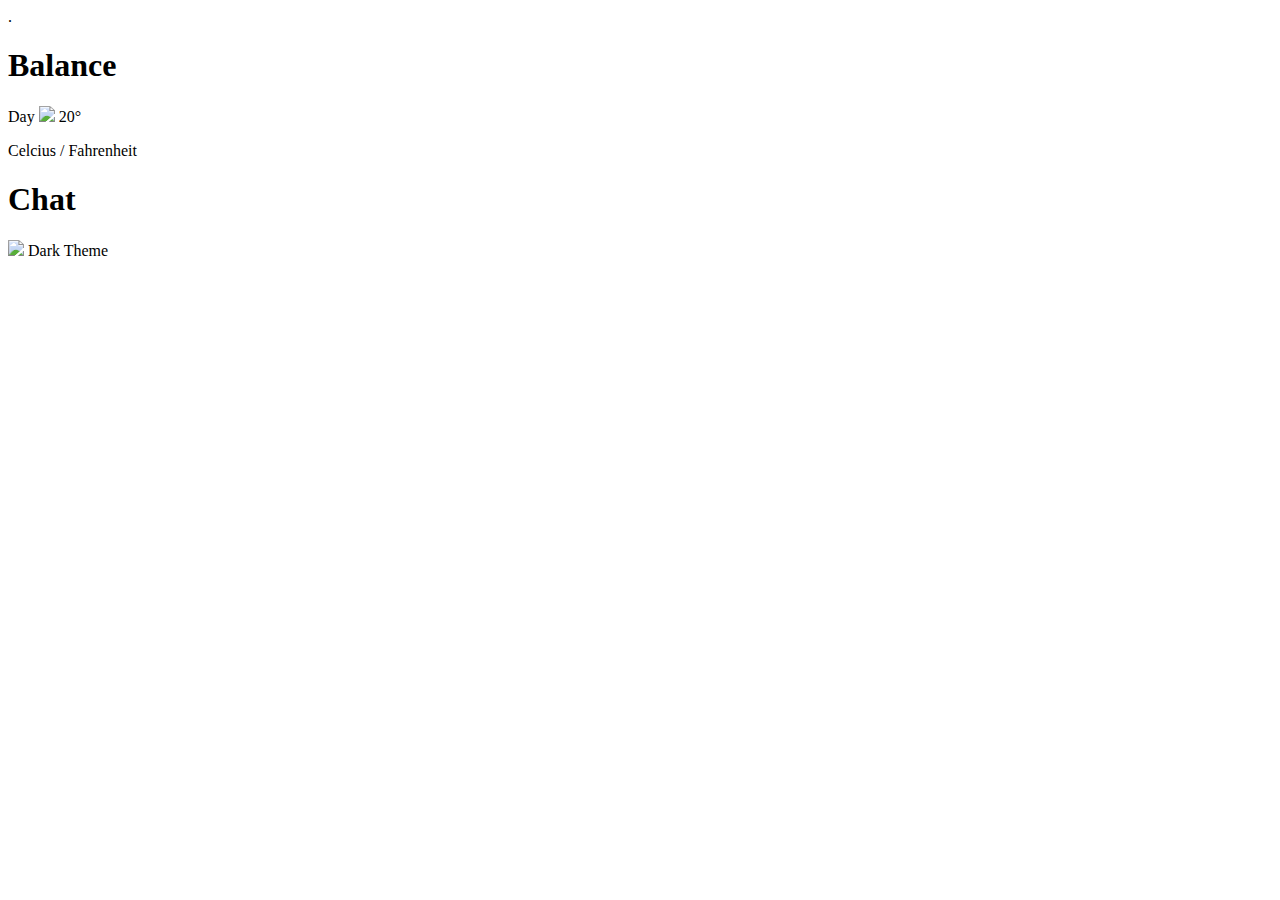
==== index.html @ b67b0aea "typo" ====
<!DOCTYPE html>
<html lang="en">
<head>
    <meta charset="UTF-8">
    <meta http-equiv="X-UA-Compatible" content="IE=edge">
    <meta name="viewport" content="width=device-width, initial-scale=1.0">
    <title>Document</title>
    <link rel="stylesheet" href="style.css">.
    <link rel="preconnect" href="https://fonts.googleapis.com">
    <link rel="preconnect" href="https://fonts.gstatic.com" crossorigin>
    <link href="https://fonts.googleapis.com/css2?family=Poppins:wght@400;700&display=swap" rel="stylesheet">
</head>
<body>

    <div class="container">
        <div class="dark-bg item-a"><h1>Balance</h1></div>
        <div class="dark-bg item-b"></div>
        <div class="dark-bg item-c"></div>
        <div class="dark-bg item-d"></div>
        <div class="dark-bg item-e"></div>
        <div class="dark-bg item-f"></div>
        <div class="dark-bg item-g">
            <span class="day">Day</span>
            <img id="weather-icon" src="img/sun.svg" />
            <span id="degrees">20°</span>
            <p class="punit">
                <span id="Celcius" class="sunit active-unit" onclick="UnitSwitch('Celcius')">Celcius</span> / <span id="Fahrenheit" class="sunit" onclick="UnitSwitch('Fahrenheit')">Fahrenheit</span>
            </p>
            
        </div>
        <div class="dark-bg item-h"></div>
        <div class="dark-bg item-i"><h1>Chat</h1></div>
        <div class="dark-bg item-j"></div>
        <div class="dark-bg item-k"></div>
        <div class="dark-bg item-l">
            <span class="moon-circle">
                <img src="img/moon.svg" />
                <span class="theme title">Dark</span>
                <span class="theme text">Theme</span>
                <span class="switch-bg" >
                    <span id="switch-dot" class="switch-left" onclick="SwitchMode()"></span>
                </span>
            </span>
        </div>
        <div class="dark-bg item-m"></div>
    </div>
    <script>
        function UnitSwitch(unit){
            celc = Math.floor(Math.random() * 50 - 20);
            fahrenheits = celc * 1.8 + 32
            if (unit == "Celcius") {
                document.querySelector("#Fahrenheit").classList.remove("active-unit");
                document.querySelector("#Celcius").classList.add("active-unit");
                document.querySelector("#degrees").textContent = celc + "°";
            }else{
                document.querySelector("#Celcius").classList.remove("active-unit");
                document.querySelector("#Fahrenheit").classList.add("active-unit");
                document.querySelector("#degrees").textContent = fahrenheits.toFixed(1) +"°";
            }
        }
        function SwitchMode(){
            if (document.querySelector("#switch-dot").classList.contains("switch-left")){
                document.querySelector("#switch-dot").classList.remove("switch-left");
                document.querySelector("#switch-dot").classList.add("switch-right");
                document.querySelectorAll(".dark-bg").classList.add("light-bg");
                document.querySelectorAll(".dark-bg").classList.remove("dark-bg");
            }else{
                document.querySelector("#switch-dot").classList.remove("switch-right");
                document.querySelector("#switch-dot").classList.add("switch-left");
                document.querySelectorAll(".light-bg").classList.add("dark-bg");
                document.querySelectorAll(".light-bg").classList.remove("light-bg");
            }
        }
    </script>
</body>
</html>
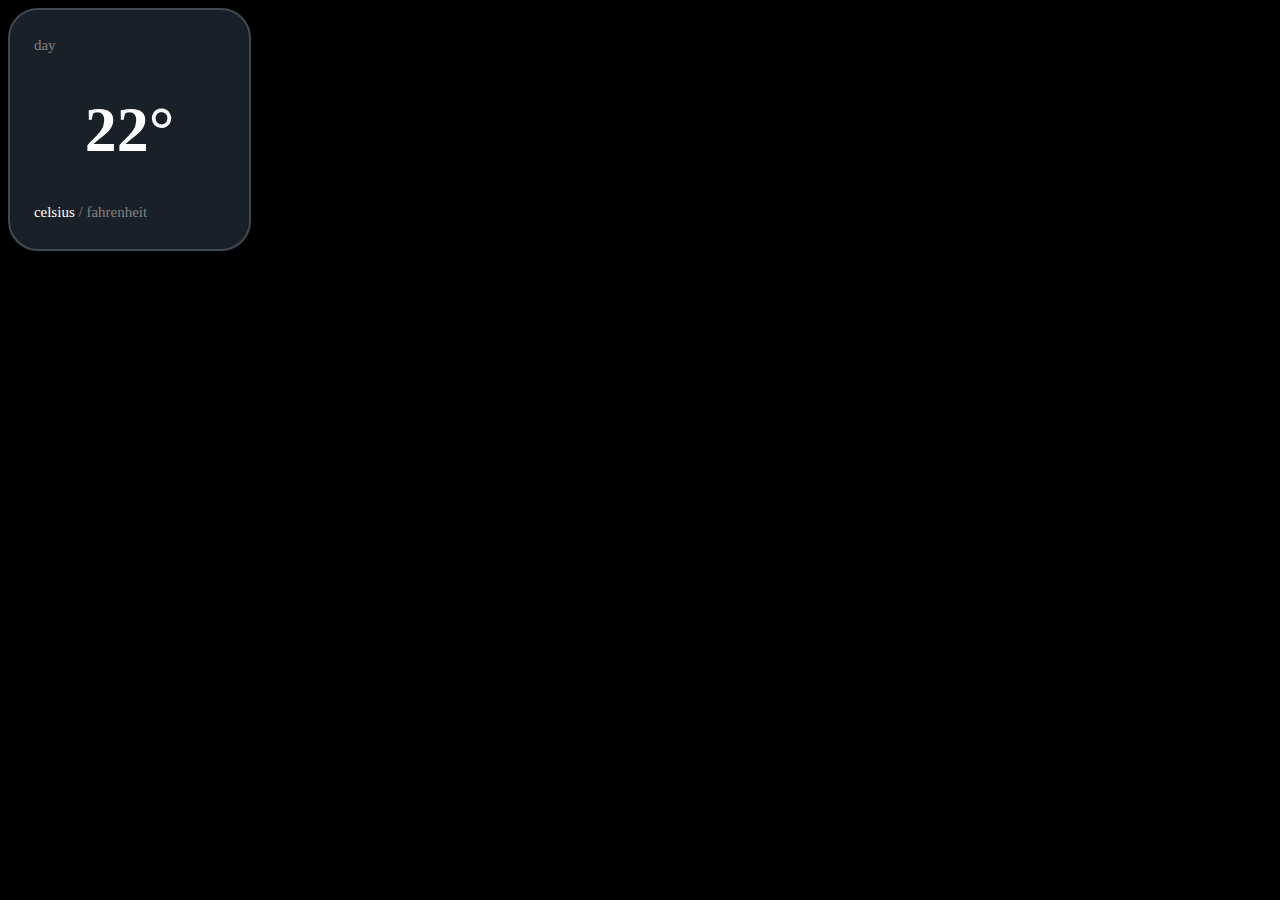
==== commit 9aaaba1e: "init" ====
--- a/index.html
+++ b/index.html
@@ -5,72 +5,15 @@
     <meta http-equiv="X-UA-Compatible" content="IE=edge">
     <meta name="viewport" content="width=device-width, initial-scale=1.0">
     <title>Document</title>
-    <link rel="stylesheet" href="style.css">.
-    <link rel="preconnect" href="https://fonts.googleapis.com">
-    <link rel="preconnect" href="https://fonts.gstatic.com" crossorigin>
-    <link href="https://fonts.googleapis.com/css2?family=Poppins:wght@400;700&display=swap" rel="stylesheet">
+    <link rel="stylesheet" href="style.css">
 </head>
 <body>
+    <div class="box">
+        <span class="day">day</span>
+        <span class="temperature">22°</span>
+        <span class="uom"><span class="font_white">celsius</span><span class="font_grey"> / fahrenheit</span></span>
 
-    <div class="container">
-        <div class="dark-bg item-a"><h1>Balance</h1></div>
-        <div class="dark-bg item-b"></div>
-        <div class="dark-bg item-c"></div>
-        <div class="dark-bg item-d"></div>
-        <div class="dark-bg item-e"></div>
-        <div class="dark-bg item-f"></div>
-        <div class="dark-bg item-g">
-            <span class="day">Day</span>
-            <img id="weather-icon" src="img/sun.svg" />
-            <span id="degrees">20°</span>
-            <p class="punit">
-                <span id="Celcius" class="sunit active-unit" onclick="UnitSwitch('Celcius')">Celcius</span> / <span id="Fahrenheit" class="sunit" onclick="UnitSwitch('Fahrenheit')">Fahrenheit</span>
-            </p>
-            
-        </div>
-        <div class="dark-bg item-h"></div>
-        <div class="dark-bg item-i"><h1>Chat</h1></div>
-        <div class="dark-bg item-j"></div>
-        <div class="dark-bg item-k"></div>
-        <div class="dark-bg item-l">
-            <span class="moon-circle">
-                <img src="img/moon.svg" />
-                <span class="theme title">Dark</span>
-                <span class="theme text">Theme</span>
-                <span class="switch-bg" >
-                    <span id="switch-dot" class="switch-left" onclick="SwitchMode()"></span>
-                </span>
-            </span>
-        </div>
-        <div class="dark-bg item-m"></div>
+        
     </div>
-    <script>
-        function UnitSwitch(unit){
-            celc = Math.floor(Math.random() * 50 - 20);
-            fahrenheits = celc * 1.8 + 32
-            if (unit == "Celcius") {
-                document.querySelector("#Fahrenheit").classList.remove("active-unit");
-                document.querySelector("#Celcius").classList.add("active-unit");
-                document.querySelector("#degrees").textContent = celc + "°";
-            }else{
-                document.querySelector("#Celcius").classList.remove("active-unit");
-                document.querySelector("#Fahrenheit").classList.add("active-unit");
-                document.querySelector("#degrees").textContent = fahrenheits.toFixed(1) +"°";
-            }
-        }
-        function SwitchMode(){
-            if (document.querySelector("#switch-dot").classList.contains("switch-left")){
-                document.querySelector("#switch-dot").classList.remove("switch-left");
-                document.querySelector("#switch-dot").classList.add("switch-right");
-                document.querySelectorAll(".dark-bg").classList.add("light-bg");
-                document.querySelectorAll(".dark-bg").classList.remove("dark-bg");
-            }else{
-                document.querySelector("#switch-dot").classList.remove("switch-right");
-                document.querySelector("#switch-dot").classList.add("switch-left");
-                document.querySelectorAll(".light-bg").classList.add("dark-bg");
-                document.querySelectorAll(".light-bg").classList.remove("light-bg");
-            }
-        }
-    </script>
 </body>
 </html>--- a/style.css
+++ b/style.css
@@ -0,0 +1,76 @@
+.box {
+  border-color: #414955;
+  border-radius: 28;
+  border-style: solid;
+  border-width: 2px;
+  overflow: hidden;
+  padding-left: 35;
+  padding-top: 35;
+}
+
+.box {
+  box-sizing: border-box;
+  width: 243px;
+  height: 243px;
+  background: #1A2028;
+  border-radius: 30px;
+  text-align: center;
+  position: relative;
+}
+
+.temperature {
+  font-family: "Poppins";
+  font-style: normal;
+  font-weight: 600;
+  font-size: 64px;
+  line-height: 96px;
+  position: absolute;
+  top: 50%;
+  left: 50%;
+  transform: translate(-50%, -50%);
+  color: #FFFFFF;
+}
+
+.uom {
+  position: absolute;
+  top: 80%;
+  left: 10%;
+}
+
+.day {
+  font-family: "Poppins";
+  font-style: normal;
+  font-weight: 300;
+  font-size: 15px;
+  line-height: 22px;
+  position: absolute;
+  top: 10%;
+  left: 10%;
+  color: #818181;
+}
+
+.font_grey {
+  font-family: "Poppins";
+  font-style: normal;
+  font-weight: 300;
+  font-size: 15px;
+  line-height: 22px;
+  color: #818181;
+}
+
+.font_white {
+  font-family: "Poppins";
+  font-style: normal;
+  font-weight: 400;
+  font-size: 15px;
+  line-height: 22px;
+  color: #FFFFFF;
+}
+
+body {
+  background-color: black;
+}
+
+/*# sourceMappingURL=style.css.map */
+
+/*# sourceMappingURL=style.css.map */
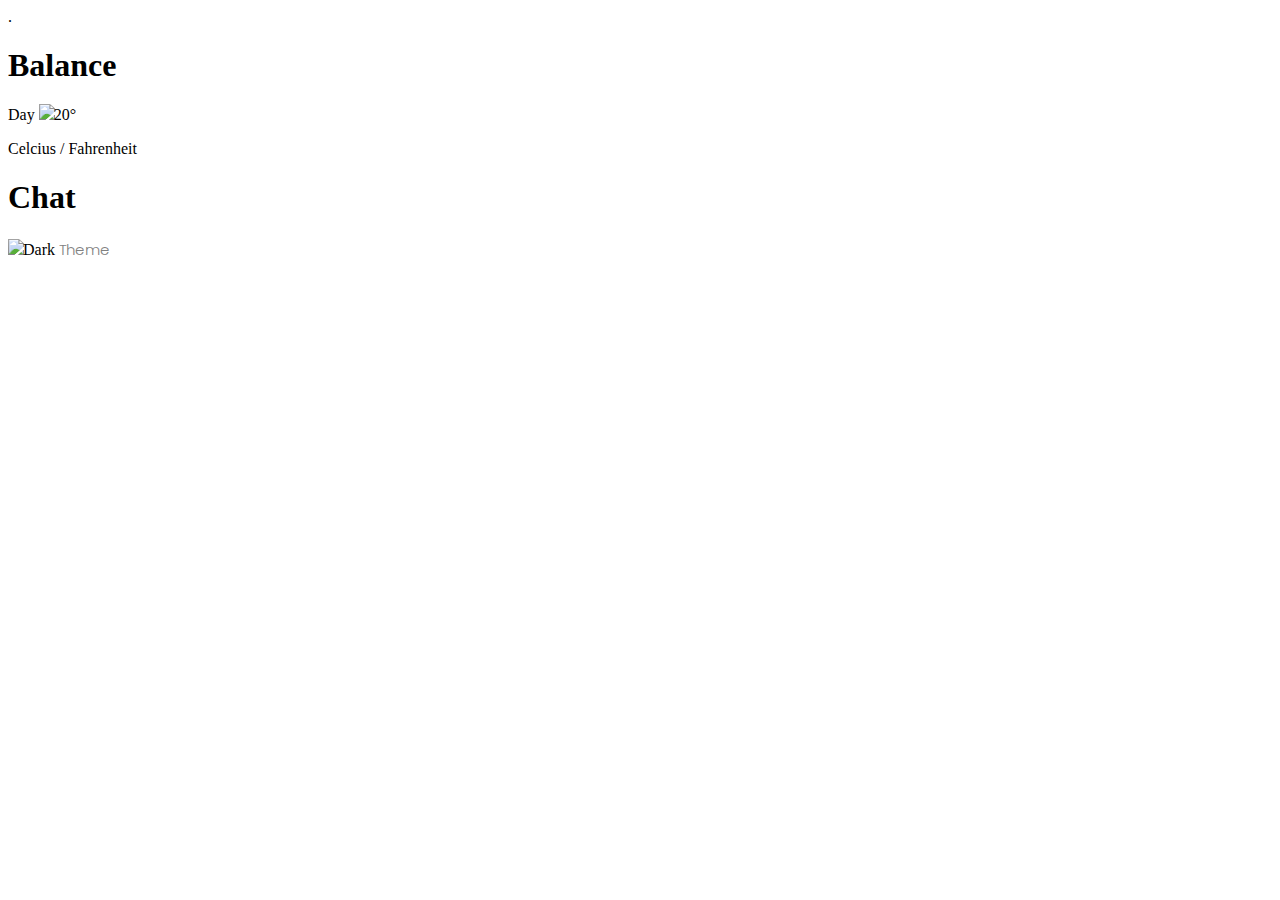
==== commit 15560f48: "theme switcher" ====
--- a/index.html
+++ b/index.html
@@ -5,15 +5,81 @@
     <meta http-equiv="X-UA-Compatible" content="IE=edge">
     <meta name="viewport" content="width=device-width, initial-scale=1.0">
     <title>Document</title>
-    <link rel="stylesheet" href="style.css">
+    <link rel="stylesheet" href="style.css">.
+    <link rel="preconnect" href="https://fonts.googleapis.com">
+    <link rel="preconnect" href="https://fonts.gstatic.com" crossorigin>
+    <link href="https://fonts.googleapis.com/css2?family=Poppins:wght@400;700&display=swap" rel="stylesheet">
 </head>
 <body>
-    <div class="box">
-        <span class="day">day</span>
-        <span class="temperature">22°</span>
-        <span class="uom"><span class="font_white">celsius</span><span class="font_grey"> / fahrenheit</span></span>
 
-        
+    <div class="container">
+        <div class="dark-bg item-a"><h1>Balance</h1></div>
+        <div class="dark-bg item-b"></div>
+        <div class="dark-bg item-c"></div>
+        <div class="dark-bg item-d"></div>
+        <div class="dark-bg item-e"></div>
+        <div class="dark-bg item-f"></div>
+        <div class="dark-bg item-g">
+            <span class="day">Day</span>
+            <img id="weather-icon" src="img/sun.svg" />
+            <span id="degrees">20°</span>
+            <p class="punit">
+                <span id="Celcius" class="sunit active-unit" onclick="UnitSwitch('Celcius')">Celcius</span> / <span id="Fahrenheit" class="sunit" onclick="UnitSwitch('Fahrenheit')">Fahrenheit</span>
+            </p>
+            
+        </div>
+        <div class="dark-bg item-h"></div>
+        <div class="dark-bg item-i"><h1>Chat</h1></div>
+        <div class="dark-bg item-j"></div>
+        <div class="dark-bg item-k"></div>
+        <div class="dark-bg item-l">
+            <span class="moon-circle">
+                <img src="img/moon.svg" />
+                <span class="theme title">Dark</span>
+                <span class="theme text">Theme</span>
+                <span class="switch-bg" >
+                    <span id="switch-dot" class="switch-left" onclick="SwitchMode()"></span>
+                </span>
+            </span>
+        </div>
+        <div class="dark-bg item-m"></div>
     </div>
+    <script>
+        function UnitSwitch(unit){
+            celc = Math.floor(Math.random() * 50 - 20);
+            fahrenheits = celc * 1.8 + 32
+            if (unit == "Celcius") {
+                document.querySelector("#Fahrenheit").classList.remove("active-unit");
+                document.querySelector("#Celcius").classList.add("active-unit");
+                document.querySelector("#degrees").textContent = celc + "°";
+            }else{
+                document.querySelector("#Celcius").classList.remove("active-unit");
+                document.querySelector("#Fahrenheit").classList.add("active-unit");
+                document.querySelector("#degrees").textContent = fahrenheits.toFixed(1) +"°";
+            }
+        }
+        function SwitchMode(){
+            if (document.querySelector("#switch-dot").classList.contains("switch-left")){
+                document.querySelector("#switch-dot").classList.remove("switch-left");
+                document.querySelector("#switch-dot").classList.add("switch-right");
+
+                var elements = document.getElementsByClassName("dark-bg");
+                for(var i = elements.length - 1; i >= 0; --i)
+                {
+                    elements[i].classList.add("light-bg");
+                    elements[i].classList.remove("dark-bg")
+                }   
+            }else{
+                document.querySelector("#switch-dot").classList.remove("switch-right");
+                document.querySelector("#switch-dot").classList.add("switch-left");
+                var elements = document.getElementsByClassName("light-bg");
+                for(var i = elements.length - 1; i >= 0; --i)
+                {
+                    elements[i].classList.add("dark-bg");
+                    elements[i].classList.remove("light-bg")
+                }
+            }
+        }
+    </script>
 </body>
 </html>--- a/style.css
+++ b/style.css
@@ -1,76 +1,85 @@
-.box {
-  border-color: #414955;
-  border-radius: 28;
-  border-style: solid;
-  border-width: 2px;
-  overflow: hidden;
-  padding-left: 35;
-  padding-top: 35;
+.body {
+  background-color: #000000;
 }
 
-.box {
+.square {
+  position: relative;
+  background-color: #1a2028;
+  border-radius: 30px;
   box-sizing: border-box;
   width: 243px;
   height: 243px;
-  background: #1A2028;
-  border-radius: 30px;
-  text-align: center;
-  position: relative;
+  border-color: #818181;
+  border-width: 2px;
+  border-style: solid;
+  display: grid;
+  grid-template-rows: 1fr 1fr 1fr;
+  grid-template-columns: 1fr 1fr;
+  padding: 30px;
 }
 
 .temperature {
-  font-family: "Poppins";
+  color: white;
+  font-family: "Poppins", sans-serif;
+  font-size: 15px;
   font-style: normal;
   font-weight: 600;
   font-size: 64px;
-  line-height: 96px;
-  position: absolute;
-  top: 50%;
-  left: 50%;
-  transform: translate(-50%, -50%);
-  color: #FFFFFF;
+  text-shadow: 0px 4px 4px rgba(0, 0, 0, 0.25);
+  grid-column-start: 1;
+  grid-column-end: 3;
+  grid-row-start: 2;
+  display: flex;
+  align-items: center;
+  justify-content: center;
 }
 
-.uom {
-  position: absolute;
-  top: 80%;
-  left: 10%;
+.text-day {
+  color: #818181;
+  font-family: "Poppins", sans-serif;
+  font-size: 15px;
+  font-style: normal;
+  font-weight: 300;
+  grid-column-start: 1;
+  grid-column-end: 2;
+  grid-row-start: 1;
 }
 
-.day {
-  font-family: "Poppins";
+.temperature-unit {
+  grid-column-start: 1;
+  grid-column-end: 3;
+  grid-row-start: 3;
+  align-self: flex-end;
+}
+
+.text {
+  color: #818181;
+  font-family: "Poppins", sans-serif;
+  font-size: 15px;
   font-style: normal;
   font-weight: 300;
-  font-size: 15px;
-  line-height: 22px;
-  position: absolute;
-  top: 10%;
-  left: 10%;
-  color: #818181;
 }
 
-.font_grey {
-  font-family: "Poppins";
+.text-active {
+  color: #FFFFFF;
+  font-family: "Poppins", sans-serif;
+  font-size: 15px;
   font-style: normal;
-  font-weight: 300;
-  font-size: 15px;
-  line-height: 22px;
-  color: #818181;
+  font-weight: 400;
 }
 
-.font_white {
-  font-family: "Poppins";
-  font-style: normal;
-  font-weight: 400;
-  font-size: 15px;
-  line-height: 22px;
-  color: #FFFFFF;
+.image {
+  display: flex;
+  justify-content: flex-end;
+  grid-column-start: 2;
+  grid-column-end: 3;
+  grid-row-start: 1;
+  filter: drop-shadow(0px 0px 25px rgba(255, 216, 79, 0.24));
 }
 
-body {
-  background-color: black;
+img {
+  margin-right: -5px;
+  margin-top: -5px;
 }
 
 /*# sourceMappingURL=style.css.map */
-
-/*# sourceMappingURL=style.css.map */
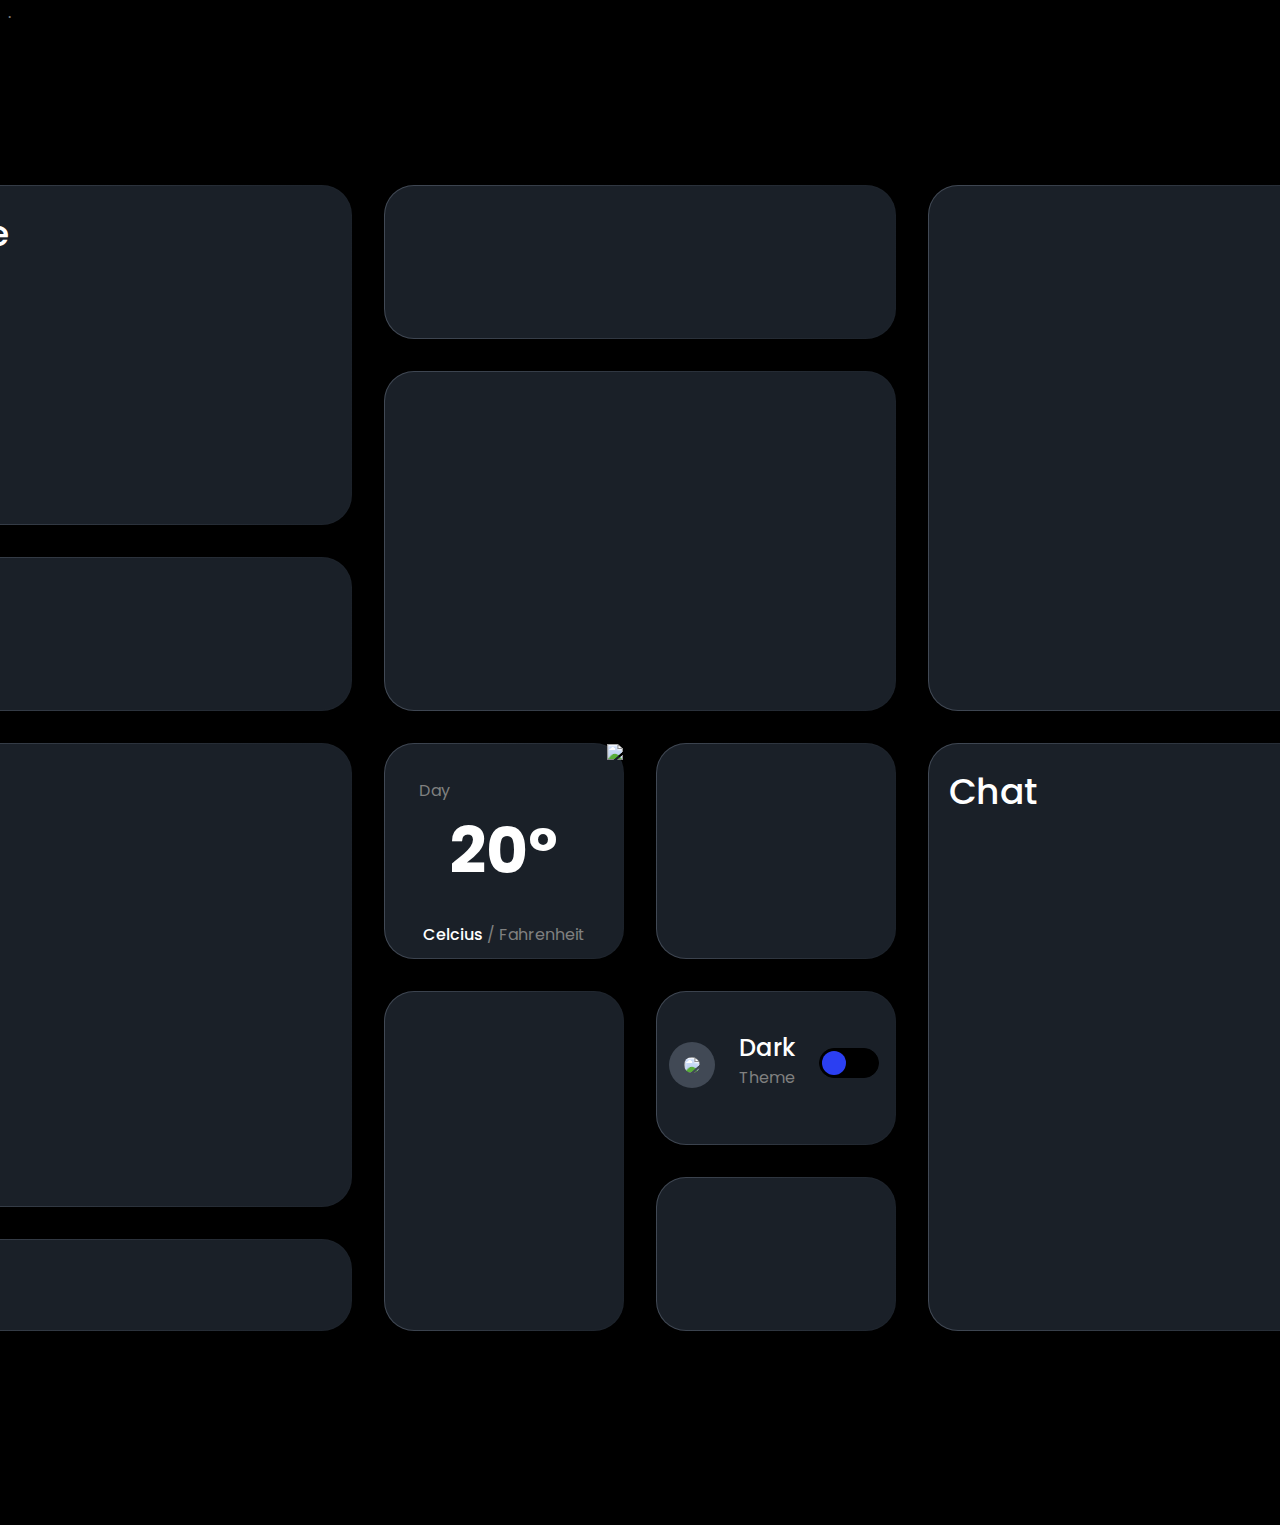
==== commit 391b3714: "theme fix" ====
--- a/index.html
+++ b/index.html
@@ -62,7 +62,7 @@
             if (document.querySelector("#switch-dot").classList.contains("switch-left")){
                 document.querySelector("#switch-dot").classList.remove("switch-left");
                 document.querySelector("#switch-dot").classList.add("switch-right");
-
+                document.querySelector("body").style.backgroundColor = "#c6dfff";
                 var elements = document.getElementsByClassName("dark-bg");
                 for(var i = elements.length - 1; i >= 0; --i)
                 {
@@ -72,6 +72,7 @@
             }else{
                 document.querySelector("#switch-dot").classList.remove("switch-right");
                 document.querySelector("#switch-dot").classList.add("switch-left");
+                document.querySelector("body").style.backgroundColor = "";
                 var elements = document.getElementsByClassName("light-bg");
                 for(var i = elements.length - 1; i >= 0; --i)
                 {
--- a/style.css
+++ b/style.css
@@ -1,85 +1,205 @@
-.body {
-  background-color: #000000;
-}
-
-.square {
-  position: relative;
-  background-color: #1a2028;
+html,
+body {
+  background-color: black;
+  color: gray;
+  font-family: "Poppins", sans-serif;
+  margin-top: 0px;
+}
+
+body {
+  background-image: url("img/bg.svg");
+  background-position: center;
+  background-repeat: no-repeat;
+}
+
+.container {
+  display: grid;
+  grid-column-gap: 32px;
+  grid-row-gap: 32px;
+  grid-template-columns: repeat(6, 240px);
+  grid-template-rows: repeat(22, 30px);
+  justify-content: center;
+  padding-top: 160px;
+}
+
+.light-bg {
+  background: linear-gradient(to right, #657d9c, #657d9c), linear-gradient(to right, #ffffff, rgba(44, 50, 59, 0.062745098));
+  color: black;
+}
+
+.dark-bg {
+  background: linear-gradient(to right, #1A2028, #1A2028), linear-gradient(to right, #414955, rgba(44, 50, 59, 0.062745098));
+}
+
+.container div {
+  /* Border */
+  background-clip: padding-box, border-box;
+  background-color: #1A2028;
+  background-origin: padding-box, border-box;
   border-radius: 30px;
-  box-sizing: border-box;
-  width: 243px;
-  height: 243px;
-  border-color: #818181;
-  border-width: 2px;
-  border-style: solid;
-  display: grid;
-  grid-template-rows: 1fr 1fr 1fr;
-  grid-template-columns: 1fr 1fr;
-  padding: 30px;
-}
-
-.temperature {
-  color: white;
-  font-family: "Poppins", sans-serif;
-  font-size: 15px;
-  font-style: normal;
-  font-weight: 600;
+  border: 1px solid transparent;
+}
+.container div h1 {
+  color: white;
+  font-size: 36px;
+  font-weight: 500;
+  margin: 20px;
+}
+.container div .day {
+  float: left;
+  font-size: 16px;
+  font-weight: 400;
+  padding: 34px;
+}
+.container div img {
+  float: right;
+}
+.container div #degrees {
+  color: white;
+  display: flex;
   font-size: 64px;
-  text-shadow: 0px 4px 4px rgba(0, 0, 0, 0.25);
-  grid-column-start: 1;
-  grid-column-end: 3;
-  grid-row-start: 2;
-  display: flex;
-  align-items: center;
+  font-weight: bold;
   justify-content: center;
-}
-
-.text-day {
-  color: #818181;
-  font-family: "Poppins", sans-serif;
-  font-size: 15px;
-  font-style: normal;
-  font-weight: 300;
-  grid-column-start: 1;
-  grid-column-end: 2;
-  grid-row-start: 1;
-}
-
-.temperature-unit {
-  grid-column-start: 1;
-  grid-column-end: 3;
-  grid-row-start: 3;
-  align-self: flex-end;
-}
-
-.text {
-  color: #818181;
-  font-family: "Poppins", sans-serif;
-  font-size: 15px;
-  font-style: normal;
-  font-weight: 300;
-}
-
-.text-active {
-  color: #FFFFFF;
-  font-family: "Poppins", sans-serif;
-  font-size: 15px;
-  font-style: normal;
-  font-weight: 400;
-}
-
-.image {
-  display: flex;
-  justify-content: flex-end;
-  grid-column-start: 2;
-  grid-column-end: 3;
-  grid-row-start: 1;
-  filter: drop-shadow(0px 0px 25px rgba(255, 216, 79, 0.24));
-}
-
-img {
-  margin-right: -5px;
-  margin-top: -5px;
+  padding: 0px;
+  position: relative;
+  text-align: center;
+  top: -34px;
+  width: 100%;
+}
+.container div .active-unit {
+  color: white;
+  font-weight: 500;
+}
+.container div .punit {
+  bottom: 10px;
+  float: left;
+  margin: 0px;
+  position: relative;
+  text-align: center;
+  width: 100%;
+}
+.container div .punit span {
+  cursor: pointer;
+  user-select: none;
+}
+.container div .moon-circle {
+  float: left;
+  width: 100%;
+}
+.container div .moon-circle img {
+  background: #414955;
+  border-radius: 50%;
+  border: 1px;
+  float: none;
+  left: 12px;
+  padding: 15px;
+  position: relative;
+  top: 50px;
+}
+.container div .moon-circle .theme {
+  position: relative;
+  text-indent: 82px;
+  top: -15px;
+}
+.container div .moon-circle .title {
+  color: white;
+  display: block;
+  font-size: 24px;
+  font-weight: 500;
+}
+.container div .moon-circle .text {
+  display: block;
+}
+.container div .moon-circle .switch-bg {
+  background: black;
+  border-radius: 25px;
+  border: 1px solid black;
+  float: right;
+  height: 28px;
+  left: -16px;
+  position: relative;
+  top: -42px;
+  transform: translateY(-50%);
+  width: 58px;
+}
+.container div .moon-circle #switch-dot {
+  background-color: #2B3FF2;
+  border-radius: 50%;
+  cursor: pointer;
+  height: 24px;
+  margin: 2px;
+  width: 24px;
+}
+.container div .moon-circle .switch-left {
+  float: left;
+}
+.container div .moon-circle .switch-right {
+  float: right;
+}
+
+.item-a {
+  grid-column: 1/3;
+  grid-row: 1/7;
+}
+
+.item-b {
+  grid-column: 3/5;
+  grid-row: 1/4;
+}
+
+.item-c {
+  grid-column: 5/7;
+  grid-row: 1/10;
+}
+
+.item-d {
+  grid-column: 1/3;
+  grid-row: 7/10;
+}
+
+.item-e {
+  grid-column: 3/5;
+  grid-row: 4/10;
+}
+
+.item-f {
+  grid-column: 1/3;
+  grid-row: 10/18;
+}
+
+.item-g {
+  grid-column: 3;
+  grid-row: 10/14;
+}
+
+.item-h {
+  grid-column: 4;
+  grid-row: 10/14;
+}
+
+.item-i {
+  grid-column: 5/7;
+  grid-row: 10/20;
+}
+
+.item-j {
+  grid-column: 1/3;
+  grid-row: 18/20;
+}
+
+.item-k {
+  grid-column: 3;
+  grid-row: 14/20;
+}
+
+.item-l {
+  grid-column: 4;
+  grid-row: 14/17;
+}
+
+.item-m {
+  grid-column: 4;
+  grid-row: 17/20;
 }
 
 /*# sourceMappingURL=style.css.map */
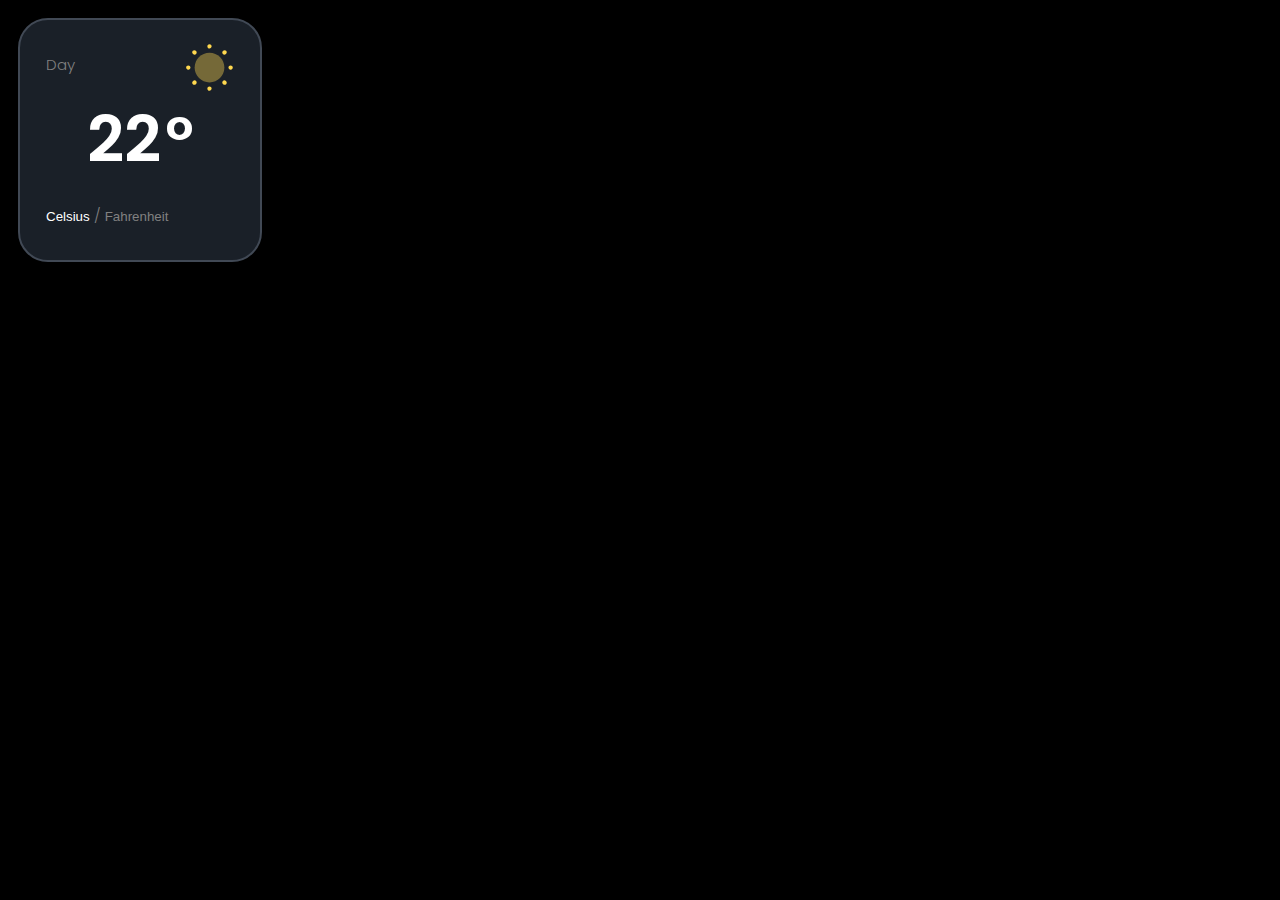
==== commit e7e861a3: "Feature: First widget impl" ====
--- a/index.html
+++ b/index.html
@@ -1,86 +1,32 @@
 <!DOCTYPE html>
 <html lang="en">
 <head>
-    <meta charset="UTF-8">
-    <meta http-equiv="X-UA-Compatible" content="IE=edge">
-    <meta name="viewport" content="width=device-width, initial-scale=1.0">
-    <title>Document</title>
-    <link rel="stylesheet" href="style.css">.
-    <link rel="preconnect" href="https://fonts.googleapis.com">
+  <meta charset="UTF-8">
+  <meta http-equiv="X-UA-Compatible" content="IE=edge">
+  <meta name="viewport" content="width=device-width, initial-scale=1.0">
+  <title>Document</title>
+  <link rel="stylesheet" href="style.css">
+  <link rel="preconnect" href="https://fonts.googleapis.com">
     <link rel="preconnect" href="https://fonts.gstatic.com" crossorigin>
-    <link href="https://fonts.googleapis.com/css2?family=Poppins:wght@400;700&display=swap" rel="stylesheet">
+    <link href="https://fonts.googleapis.com/css2?family=Poppins:wght@400;500;600&display=swap" rel="stylesheet">
 </head>
 <body>
-
-    <div class="container">
-        <div class="dark-bg item-a"><h1>Balance</h1></div>
-        <div class="dark-bg item-b"></div>
-        <div class="dark-bg item-c"></div>
-        <div class="dark-bg item-d"></div>
-        <div class="dark-bg item-e"></div>
-        <div class="dark-bg item-f"></div>
-        <div class="dark-bg item-g">
-            <span class="day">Day</span>
-            <img id="weather-icon" src="img/sun.svg" />
-            <span id="degrees">20°</span>
-            <p class="punit">
-                <span id="Celcius" class="sunit active-unit" onclick="UnitSwitch('Celcius')">Celcius</span> / <span id="Fahrenheit" class="sunit" onclick="UnitSwitch('Fahrenheit')">Fahrenheit</span>
-            </p>
-            
-        </div>
-        <div class="dark-bg item-h"></div>
-        <div class="dark-bg item-i"><h1>Chat</h1></div>
-        <div class="dark-bg item-j"></div>
-        <div class="dark-bg item-k"></div>
-        <div class="dark-bg item-l">
-            <span class="moon-circle">
-                <img src="img/moon.svg" />
-                <span class="theme title">Dark</span>
-                <span class="theme text">Theme</span>
-                <span class="switch-bg" >
-                    <span id="switch-dot" class="switch-left" onclick="SwitchMode()"></span>
-                </span>
-            </span>
-        </div>
-        <div class="dark-bg item-m"></div>
+  <div class="widget">
+    <div id="weather">
+      <div>
+        <span>Day</span>
+      </div>
+      <div class="image">
+        <img src="sun.svg"/>
+      </div>
     </div>
-    <script>
-        function UnitSwitch(unit){
-            celc = Math.floor(Math.random() * 50 - 20);
-            fahrenheits = celc * 1.8 + 32
-            if (unit == "Celcius") {
-                document.querySelector("#Fahrenheit").classList.remove("active-unit");
-                document.querySelector("#Celcius").classList.add("active-unit");
-                document.querySelector("#degrees").textContent = celc + "°";
-            }else{
-                document.querySelector("#Celcius").classList.remove("active-unit");
-                document.querySelector("#Fahrenheit").classList.add("active-unit");
-                document.querySelector("#degrees").textContent = fahrenheits.toFixed(1) +"°";
-            }
-        }
-        function SwitchMode(){
-            if (document.querySelector("#switch-dot").classList.contains("switch-left")){
-                document.querySelector("#switch-dot").classList.remove("switch-left");
-                document.querySelector("#switch-dot").classList.add("switch-right");
-                document.querySelector("body").style.backgroundColor = "#c6dfff";
-                var elements = document.getElementsByClassName("dark-bg");
-                for(var i = elements.length - 1; i >= 0; --i)
-                {
-                    elements[i].classList.add("light-bg");
-                    elements[i].classList.remove("dark-bg")
-                }   
-            }else{
-                document.querySelector("#switch-dot").classList.remove("switch-right");
-                document.querySelector("#switch-dot").classList.add("switch-left");
-                document.querySelector("body").style.backgroundColor = "";
-                var elements = document.getElementsByClassName("light-bg");
-                for(var i = elements.length - 1; i >= 0; --i)
-                {
-                    elements[i].classList.add("dark-bg");
-                    elements[i].classList.remove("light-bg")
-                }
-            }
-        }
-    </script>
+    <div id="temp">
+      <span>22</span>
+      <span id="celcius">&#176;</span>
+    </div>
+    <div id="temp-unit">
+      <button class="btn active">Celsius</button> / <button class="btn">Fahrenheit</button>
+    </div>
+  </div>
 </body>
 </html>--- a/style.css
+++ b/style.css
@@ -1,205 +1,68 @@
-html,
-body {
-  background-color: black;
-  color: gray;
-  font-family: "Poppins", sans-serif;
-  margin-top: 0px;
+div.widget #temp-unit, div.widget #weather {
+  font-style: normal;
+  font-weight: 300;
+  font-size: 15px;
 }
 
 body {
-  background-image: url("img/bg.svg");
-  background-position: center;
-  background-repeat: no-repeat;
+  background-color: #000000;
+  font-family: "Poppins", sans-serif;
+  padding: 10px;
 }
 
-.container {
-  display: grid;
-  grid-column-gap: 32px;
-  grid-row-gap: 32px;
-  grid-template-columns: repeat(6, 240px);
-  grid-template-rows: repeat(22, 30px);
+div.widget {
+  display: flex;
+  flex-direction: column;
   justify-content: center;
-  padding-top: 160px;
+  align-items: center;
+  width: 240px;
+  height: 240px;
+  background-color: #1A2028;
+  border-color: #414955;
+  border-radius: 30px;
+  border-style: solid;
+  border-width: 2px;
+  overflow: hidden;
+  transition: transform 0.2s;
+}
+div.widget #weather {
+  align-items: center;
+  color: #818181;
+  display: flex;
+  flex-direction: row;
+  justify-content: space-between;
+  width: 188px;
+}
+div.widget #weather .image {
+  margin-top: 6px;
+  width: 50px;
+  height: 50px;
+  color: #FFD84F;
+}
+div.widget #temp span {
+  font-weight: 600;
+  font-size: 64px;
+  line-height: 96px;
+  color: #FFFFFF;
+}
+div.widget #temp-unit {
+  color: #818181;
+  line-height: 56px;
+  width: 188px;
+}
+div.widget #temp-unit .btn {
+  border: none;
+  background-color: inherit;
+  cursor: pointer;
+  color: #818181;
+  padding: 0;
+}
+div.widget #temp-unit .active {
+  color: #FFFFFF;
 }
 
-.light-bg {
-  background: linear-gradient(to right, #657d9c, #657d9c), linear-gradient(to right, #ffffff, rgba(44, 50, 59, 0.062745098));
-  color: black;
-}
-
-.dark-bg {
-  background: linear-gradient(to right, #1A2028, #1A2028), linear-gradient(to right, #414955, rgba(44, 50, 59, 0.062745098));
-}
-
-.container div {
-  /* Border */
-  background-clip: padding-box, border-box;
-  background-color: #1A2028;
-  background-origin: padding-box, border-box;
-  border-radius: 30px;
-  border: 1px solid transparent;
-}
-.container div h1 {
-  color: white;
-  font-size: 36px;
-  font-weight: 500;
-  margin: 20px;
-}
-.container div .day {
-  float: left;
-  font-size: 16px;
-  font-weight: 400;
-  padding: 34px;
-}
-.container div img {
-  float: right;
-}
-.container div #degrees {
-  color: white;
-  display: flex;
-  font-size: 64px;
-  font-weight: bold;
-  justify-content: center;
-  padding: 0px;
-  position: relative;
-  text-align: center;
-  top: -34px;
-  width: 100%;
-}
-.container div .active-unit {
-  color: white;
-  font-weight: 500;
-}
-.container div .punit {
-  bottom: 10px;
-  float: left;
-  margin: 0px;
-  position: relative;
-  text-align: center;
-  width: 100%;
-}
-.container div .punit span {
-  cursor: pointer;
-  user-select: none;
-}
-.container div .moon-circle {
-  float: left;
-  width: 100%;
-}
-.container div .moon-circle img {
-  background: #414955;
-  border-radius: 50%;
-  border: 1px;
-  float: none;
-  left: 12px;
-  padding: 15px;
-  position: relative;
-  top: 50px;
-}
-.container div .moon-circle .theme {
-  position: relative;
-  text-indent: 82px;
-  top: -15px;
-}
-.container div .moon-circle .title {
-  color: white;
-  display: block;
-  font-size: 24px;
-  font-weight: 500;
-}
-.container div .moon-circle .text {
-  display: block;
-}
-.container div .moon-circle .switch-bg {
-  background: black;
-  border-radius: 25px;
-  border: 1px solid black;
-  float: right;
-  height: 28px;
-  left: -16px;
-  position: relative;
-  top: -42px;
-  transform: translateY(-50%);
-  width: 58px;
-}
-.container div .moon-circle #switch-dot {
-  background-color: #2B3FF2;
-  border-radius: 50%;
-  cursor: pointer;
-  height: 24px;
-  margin: 2px;
-  width: 24px;
-}
-.container div .moon-circle .switch-left {
-  float: left;
-}
-.container div .moon-circle .switch-right {
-  float: right;
-}
-
-.item-a {
-  grid-column: 1/3;
-  grid-row: 1/7;
-}
-
-.item-b {
-  grid-column: 3/5;
-  grid-row: 1/4;
-}
-
-.item-c {
-  grid-column: 5/7;
-  grid-row: 1/10;
-}
-
-.item-d {
-  grid-column: 1/3;
-  grid-row: 7/10;
-}
-
-.item-e {
-  grid-column: 3/5;
-  grid-row: 4/10;
-}
-
-.item-f {
-  grid-column: 1/3;
-  grid-row: 10/18;
-}
-
-.item-g {
-  grid-column: 3;
-  grid-row: 10/14;
-}
-
-.item-h {
-  grid-column: 4;
-  grid-row: 10/14;
-}
-
-.item-i {
-  grid-column: 5/7;
-  grid-row: 10/20;
-}
-
-.item-j {
-  grid-column: 1/3;
-  grid-row: 18/20;
-}
-
-.item-k {
-  grid-column: 3;
-  grid-row: 14/20;
-}
-
-.item-l {
-  grid-column: 4;
-  grid-row: 14/17;
-}
-
-.item-m {
-  grid-column: 4;
-  grid-row: 17/20;
+div.widget:hover {
+  transform: scale(1.05);
 }
 
 /*# sourceMappingURL=style.css.map */
